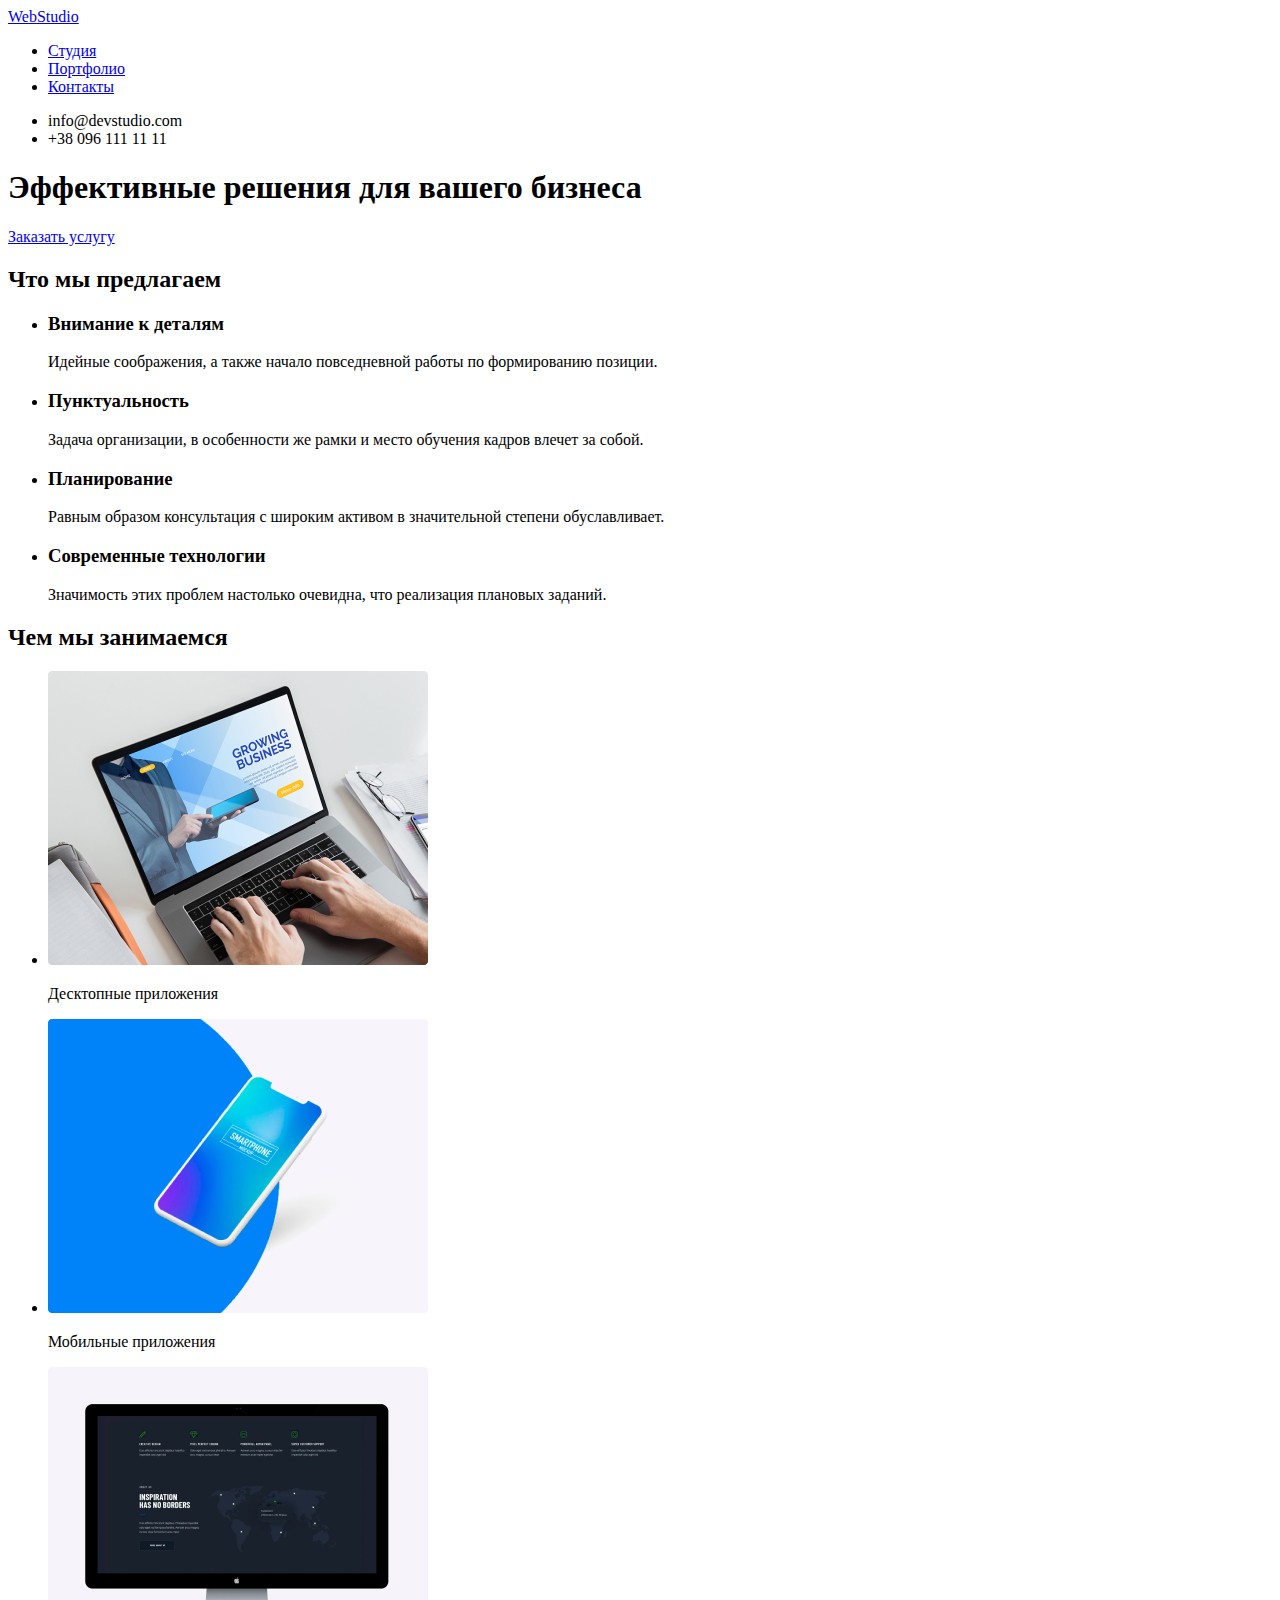
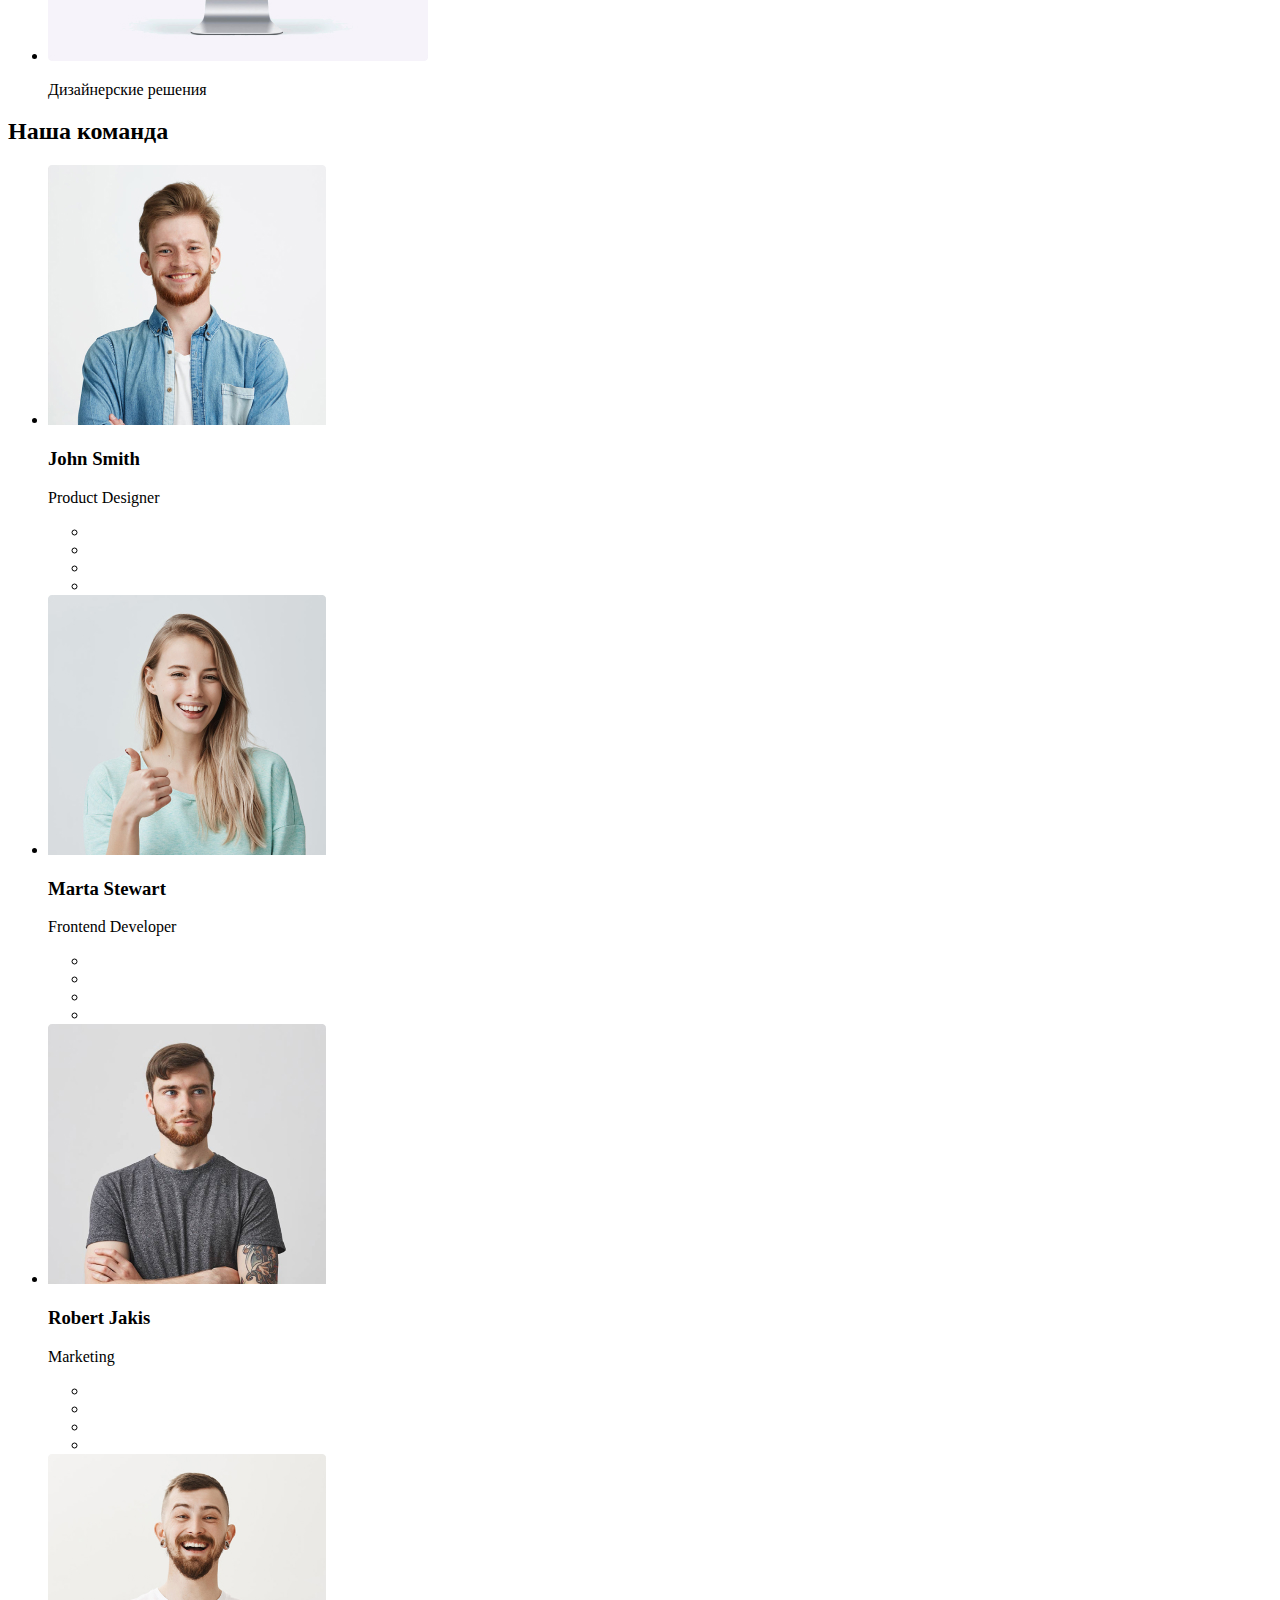
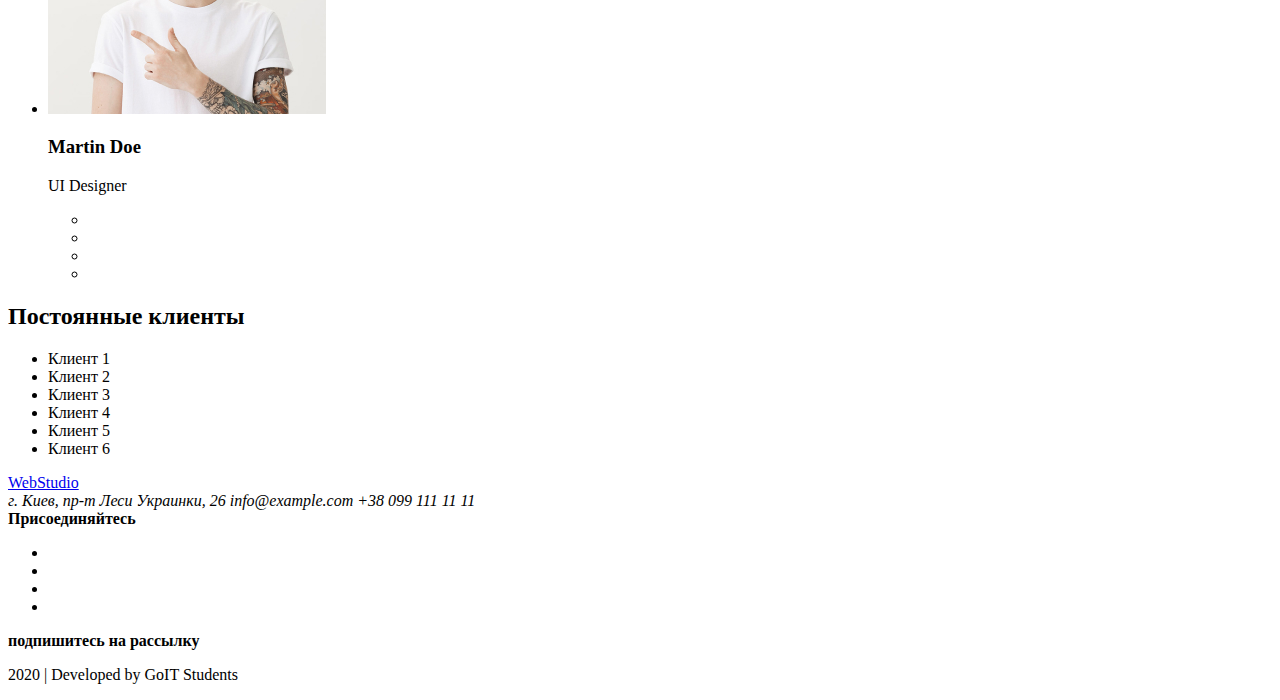
==== index.html @ 09ff15b6 "files from first hw added" ====
<!DOCTYPE html>
<html lang="ru">

<head>
    <meta charset="UTF-8">
    <meta name="viewport" content="width=device-width, initial-scale=1.0">
    <title>Web Studio</title>
</head>

<body>
    <header>
        <nav>
            <a href="#">
                <span>Web</span>Studio
            </a>
            <ul>
                <li><a href="#">Студия</a></li>
                <li><a href="#">Портфолио</a></li>
                <li><a href="#">Контакты</a></li>
            </ul>
        </nav>
        <ul>
            <li>info@devstudio.com</li>
            <li>+38 096 111 11 11</li>
        </ul>

    </header>
    <main>
        <section>
            <h1>Эффективные решения для вашего бизнеса</h1>
            <a href="#">Заказать услугу</a>
        </section>
        <section>
            <h2>Что мы предлагаем</h2>
            <ul>
                <li>
                    <h3>Внимание к деталям</h3>
                    <p>Идейные соображения, а также начало повседневной работы по формированию позиции.</p>
                </li>
                <li>
                    <h3>Пунктуальность</h3>
                    <p>Задача организации, в особенности же рамки и место обучения кадров влечет за собой.</p>
                </li>
                <li>
                    <h3>Планирование</h3>
                    <p>Равным образом консультация с широким активом в значительной степени обуславливает.</p>
                </li>
                <li>
                    <h3>Современные технологии</h3>
                    <p>Значимость этих проблем настолько очевидна, что реализация плановых заданий.</p>
                </li>
            </ul>
        </section>
        <section>
            <h2>Чем мы занимаемся</h2>
            <ul>
                <li>
                    <img src="./images/personal-computer.jpg" alt="Приложение для ПК" width="380" height="294">
                    <p>Десктопные приложения</p>
                </li>
                <li>
                    <img src="./images/mobile.jpg" alt="Приложение для телефона" width="380" height="294">
                    <p>Мобильные приложения</p>
                </li>
                <li>
                    <img src="./images/app.jpg" alt="Дизайн" width="380" height="294">
                    <p>Дизайнерские решения</p>
                </li>
            </ul>
        </section>
        <section>
            <h2>Наша команда</h2>
            <ul>
                <li>
                    <img src="./images/product-designer.jpg" alt="Джон Смит" width="278" height="260">
                    <h3>John Smith</h3>
                    <p>Product Designer</p>
                    <ul>
                        <li><a href="" aria-label="Instagram link"></a></li>
                        <li><a href="" aria-label="Twitter link"></a></li>
                        <li><a href="" aria-label="Facebook link"></a></li>
                        <li><a href="" aria-label="Linkedin link"></a></li>
                    </ul>
                </li>
                <li>
                    <img src="./images/frontend-developer.jpg" alt="Марта Стюарт" width="278" height="260">
                    <h3>Marta Stewart</h3>
                    <p>Frontend Developer</p>
                    <ul>
                        <li><a href="" aria-label="Instagram link"></a> </li>
                        <li><a href="" aria-label="Twitter link"></a></li>
                        <li><a href="" aria-label="Facebook link"></a></li>
                        <li><a href="" aria-label="Linkedin link"></a></li>
                    </ul>
                </li>
                <li>
                    <img src="./images/marketing.jpg" alt="Роберт Джекис" width="278" height="260">
                    <h3>Robert Jakis</h3>
                    <p>Marketing</p>
                    <ul>
                        <li><a href="" aria-label="Instagram link"></a></li>
                        <li><a href="" aria-label="Twitter link"></a></li>
                        <li><a href="" aria-label="Facebook link"></a></li>
                        <li><a href="" aria-label="Linkedin link"></a></li>
                    </ul>
                </li>
                <li>
                    <img src="./images/designer.jpg" alt="Мартин Дое" width="278" height="260">
                    <h3>Martin Doe</h3>
                    <p>UI Designer</p>
                    <ul>
                        <li><a href="" aria-label="Instagram link"></a></li>
                        <li><a href="" aria-label="Twitter link"></a></li>
                        <li><a href="" aria-label="Facebook link"></a></li>
                        <li><a href="" aria-label="Linkedin link"></a></li>
                    </ul>
                </li>
            </ul>
        </section>
        <section>
            <h2>Постоянные клиенты</h2>
            <ul>
                <li>Клиент 1</li>
                <li>Клиент 2</li>
                <li>Клиент 3</li>
                <li>Клиент 4</li>
                <li>Клиент 5</li>
                <li>Клиент 6</li>
            </ul>
        </section>
    </main>
    <footer>
        <a href="#">
            <span>Web</span>Studio
        </a>
        <address>
            г. Киев, пр-т Леси Украинки, 26
            info@example.com
            +38 099 111 11 11
        </address>
        <b>Присоединяйтесь</b>
        <ul>
            <li><a href="" aria-label="Instagram link"></a></li>
            <li><a href="" aria-label="Twitter link"></a></li>
            <li><a href="" aria-label="Facebook link"></a></li>
            <li><a href="" aria-label="Linkedin link"></a></li>
        </ul>
        <b>подпишитесь на рассылку</b>
        <p>2020 | Developed by GoIT Students</p>
    </footer>
</body>

</html>
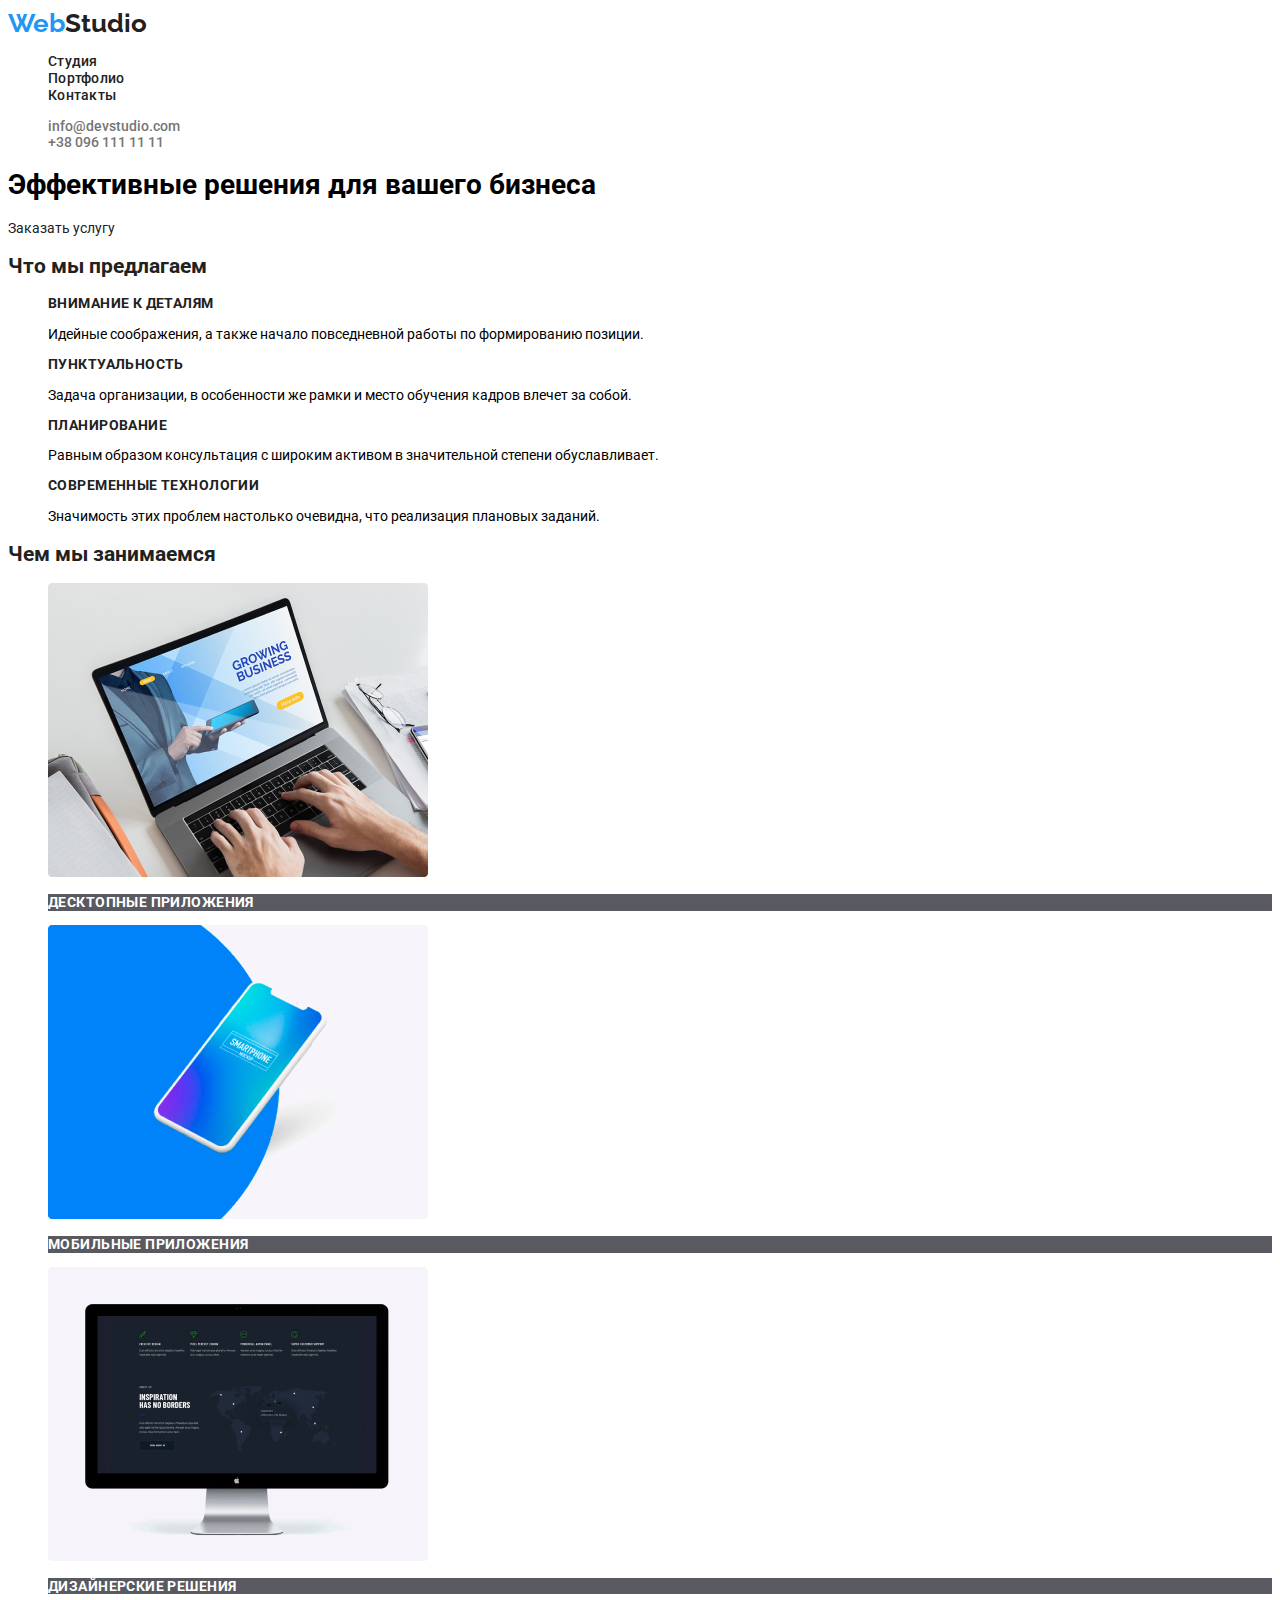
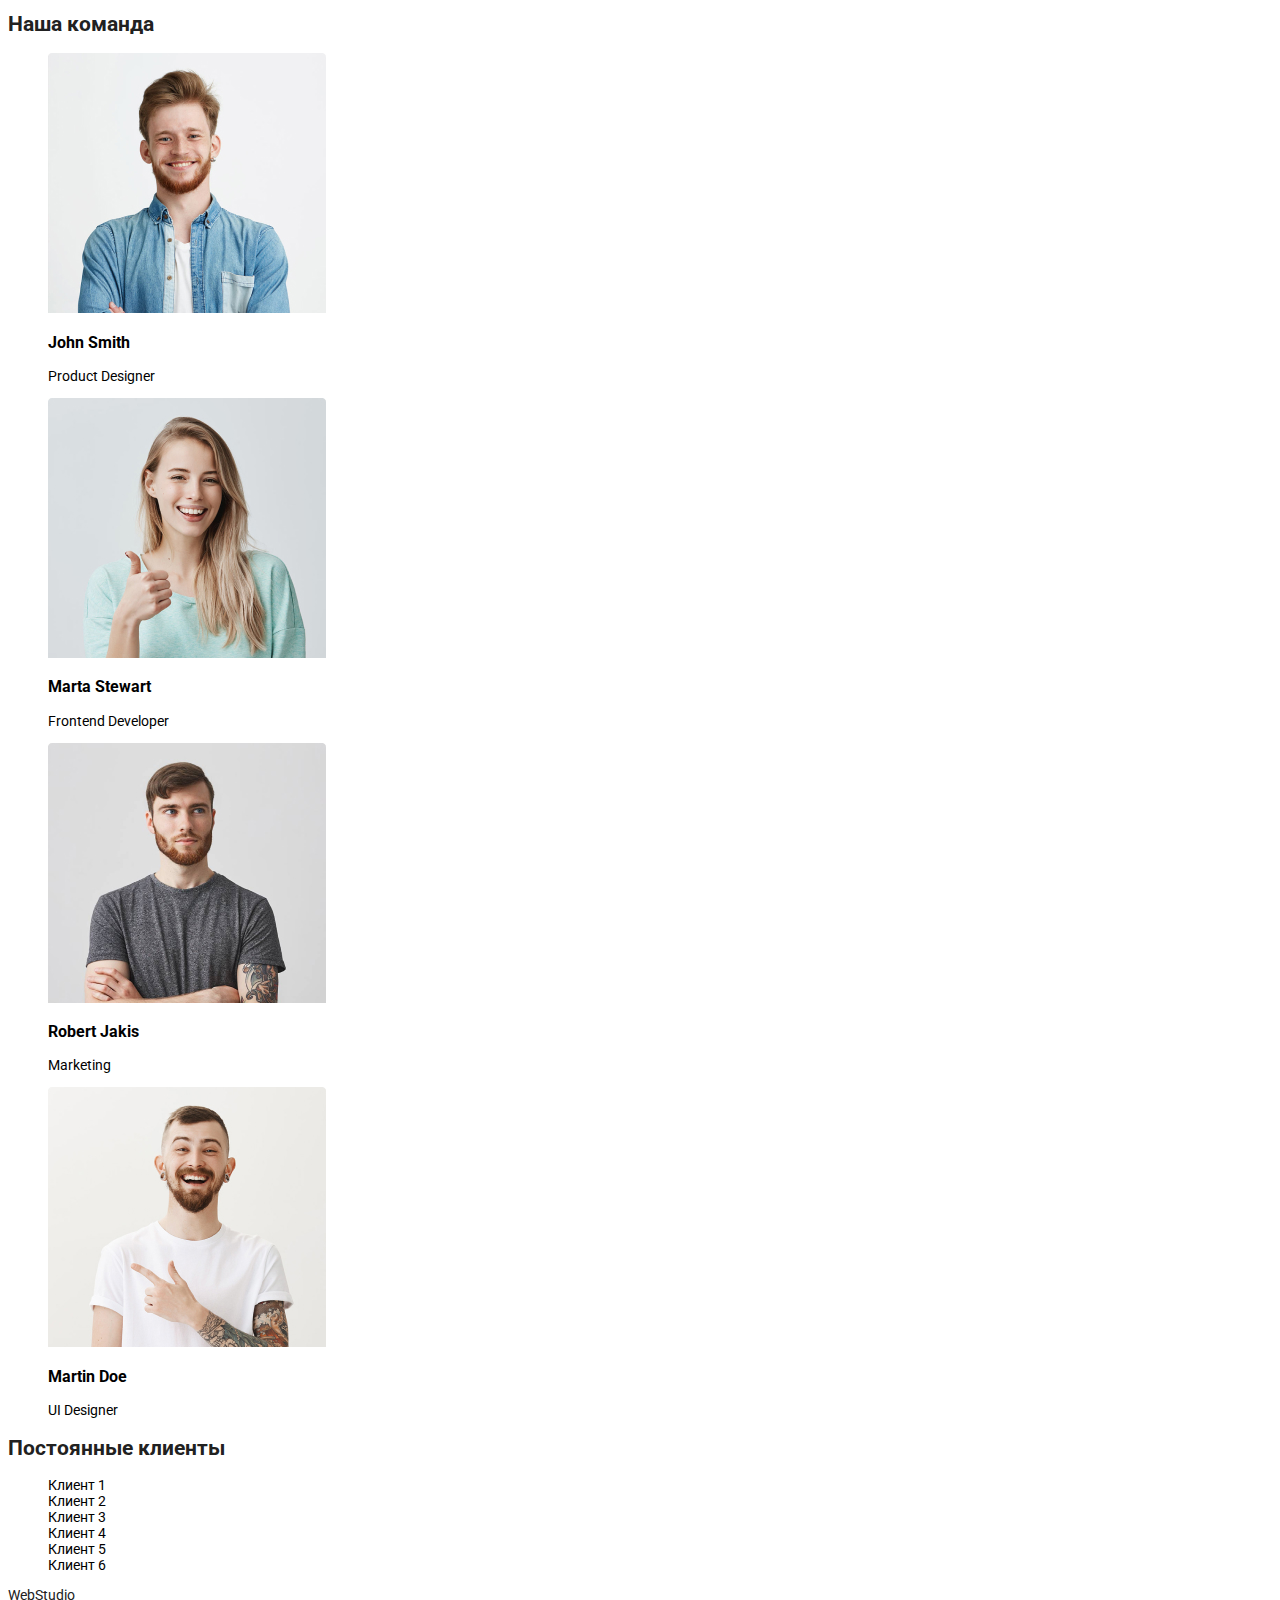
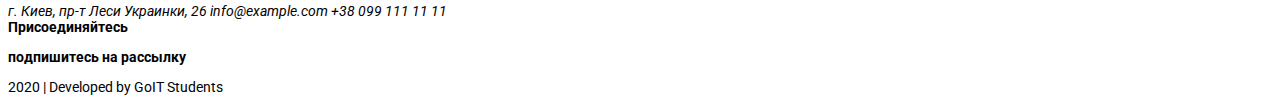
==== commit dcc4361d: "colors and fonts for header added" ====
--- a/index.html
+++ b/index.html
@@ -5,23 +5,28 @@
     <meta charset="UTF-8">
     <meta name="viewport" content="width=device-width, initial-scale=1.0">
     <title>Web Studio</title>
+    <link
+        href="https://fonts.googleapis.com/css2?family=Raleway:wght@700&family=Roboto:ital,wght@0,400;0,700;1,900&display=swap"
+        rel="stylesheet">
+
+    <link rel="stylesheet" href="./css/styles.css">
 </head>
 
 <body>
     <header>
         <nav>
-            <a href="#">
+            <a href="./index.html" class="logo">
                 <span>Web</span>Studio
             </a>
             <ul>
-                <li><a href="#">Студия</a></li>
-                <li><a href="#">Портфолио</a></li>
-                <li><a href="#">Контакты</a></li>
+                <li><a href="./index.html" class="main-navigation">Студия</a></li>
+                <li><a href="./portfolio.html" class="main-navigation">Портфолио</a></li>
+                <li><a href="#" class="main-navigation">Контакты</a></li>
             </ul>
         </nav>
         <ul>
-            <li>info@devstudio.com</li>
-            <li>+38 096 111 11 11</li>
+            <li class="contact-navigation">info@devstudio.com</li>
+            <li class="contact-navigation">+38 096 111 11 11</li>
         </ul>
 
     </header>
@@ -31,45 +36,45 @@
             <a href="#">Заказать услугу</a>
         </section>
         <section>
-            <h2>Что мы предлагаем</h2>
+            <h2 class="section-heading">Что мы предлагаем</h2>
             <ul>
                 <li>
-                    <h3>Внимание к деталям</h3>
+                    <h3 class="heading-type">Внимание к деталям</h3>
                     <p>Идейные соображения, а также начало повседневной работы по формированию позиции.</p>
                 </li>
                 <li>
-                    <h3>Пунктуальность</h3>
+                    <h3 class="heading-type">Пунктуальность</h3>
                     <p>Задача организации, в особенности же рамки и место обучения кадров влечет за собой.</p>
                 </li>
                 <li>
-                    <h3>Планирование</h3>
+                    <h3 class="heading-type">Планирование</h3>
                     <p>Равным образом консультация с широким активом в значительной степени обуславливает.</p>
                 </li>
                 <li>
-                    <h3>Современные технологии</h3>
+                    <h3 class="heading-type">Современные технологии</h3>
                     <p>Значимость этих проблем настолько очевидна, что реализация плановых заданий.</p>
                 </li>
             </ul>
         </section>
         <section>
-            <h2>Чем мы занимаемся</h2>
+            <h2 class="section-heading">Чем мы занимаемся</h2>
             <ul>
                 <li>
                     <img src="./images/personal-computer.jpg" alt="Приложение для ПК" width="380" height="294">
-                    <p>Десктопные приложения</p>
+                    <p class="heading-type white">Десктопные приложения</p>
                 </li>
                 <li>
                     <img src="./images/mobile.jpg" alt="Приложение для телефона" width="380" height="294">
-                    <p>Мобильные приложения</p>
+                    <p class="heading-type white">Мобильные приложения</p>
                 </li>
                 <li>
                     <img src="./images/app.jpg" alt="Дизайн" width="380" height="294">
-                    <p>Дизайнерские решения</p>
+                    <p class="heading-type white">Дизайнерские решения</p>
                 </li>
             </ul>
         </section>
         <section>
-            <h2>Наша команда</h2>
+            <h2 class="section-heading">Наша команда</h2>
             <ul>
                 <li>
                     <img src="./images/product-designer.jpg" alt="Джон Смит" width="278" height="260">
@@ -118,7 +123,7 @@
             </ul>
         </section>
         <section>
-            <h2>Постоянные клиенты</h2>
+            <h2 class="section-heading">Постоянные клиенты</h2>
             <ul>
                 <li>Клиент 1</li>
                 <li>Клиент 2</li>
@@ -130,7 +135,7 @@
         </section>
     </main>
     <footer>
-        <a href="#">
+        <a href="./index.html">
             <span>Web</span>Studio
         </a>
         <address>
--- a/css/styles.css
+++ b/css/styles.css
@@ -0,0 +1,68 @@
+/* цвет основного текста #212121
+вторичный цвет текста #757575
+дополнительный цвет #FFFFFF
+акцент #2196F3
+основной цвет фона #E5E5E5
+дополнительный цвет фона #F5F4FA
+*/
+:root {
+--primary-text-color: #212121;
+--secondary-text-color: #757575;
+--white-text-color: #FFFFFF;
+--accent-text-color: #2196F3; 
+--main-bg-color: #E5E5E5;
+--secondary-bg-color: #F5F4FA;
+}
+body {
+    font-family: 'Roboto', sans-serif;
+    font-size: 14px;
+}
+ul {
+    list-style-type: none;
+}
+a {
+    text-decoration: none;
+    color: var(--primary-text-color);
+}
+.heading-type {
+    color: var(--primary-text-color);
+    font-size: 14px;
+    text-transform: uppercase;
+    font-weight: bold;
+    letter-spacing: 0.03em;
+    line-height: 1.2;
+}
+.white {
+    color: var(--white-text-color);
+    background: rgba(47, 48, 58, 0.8);
+}
+.section-heading {
+    color: var(--primary-text-color);
+}
+.logo {
+    font-family: 'Raleway', sans-serif;
+    font-size: 26px;
+    line-height: 1.2;
+    font-weight: bold;
+}
+.logo>span {
+    color: var(--accent-text-color);
+}
+.main-navigation {
+    font-weight: 500;
+    font-size: 14px;
+    line-height: 1.2;
+    letter-spacing: 0.02em;
+}
+.main-navigation:hover,
+.main-navigation:focus {
+    color: var(--accent-text-color);
+}
+.contact-navigation {
+    color: var(--secondary-text-color);
+    font-weight: 500;
+}
+.contact-navigation:hover {
+    color: var(--accent-text-color);
+    cursor: pointer;
+}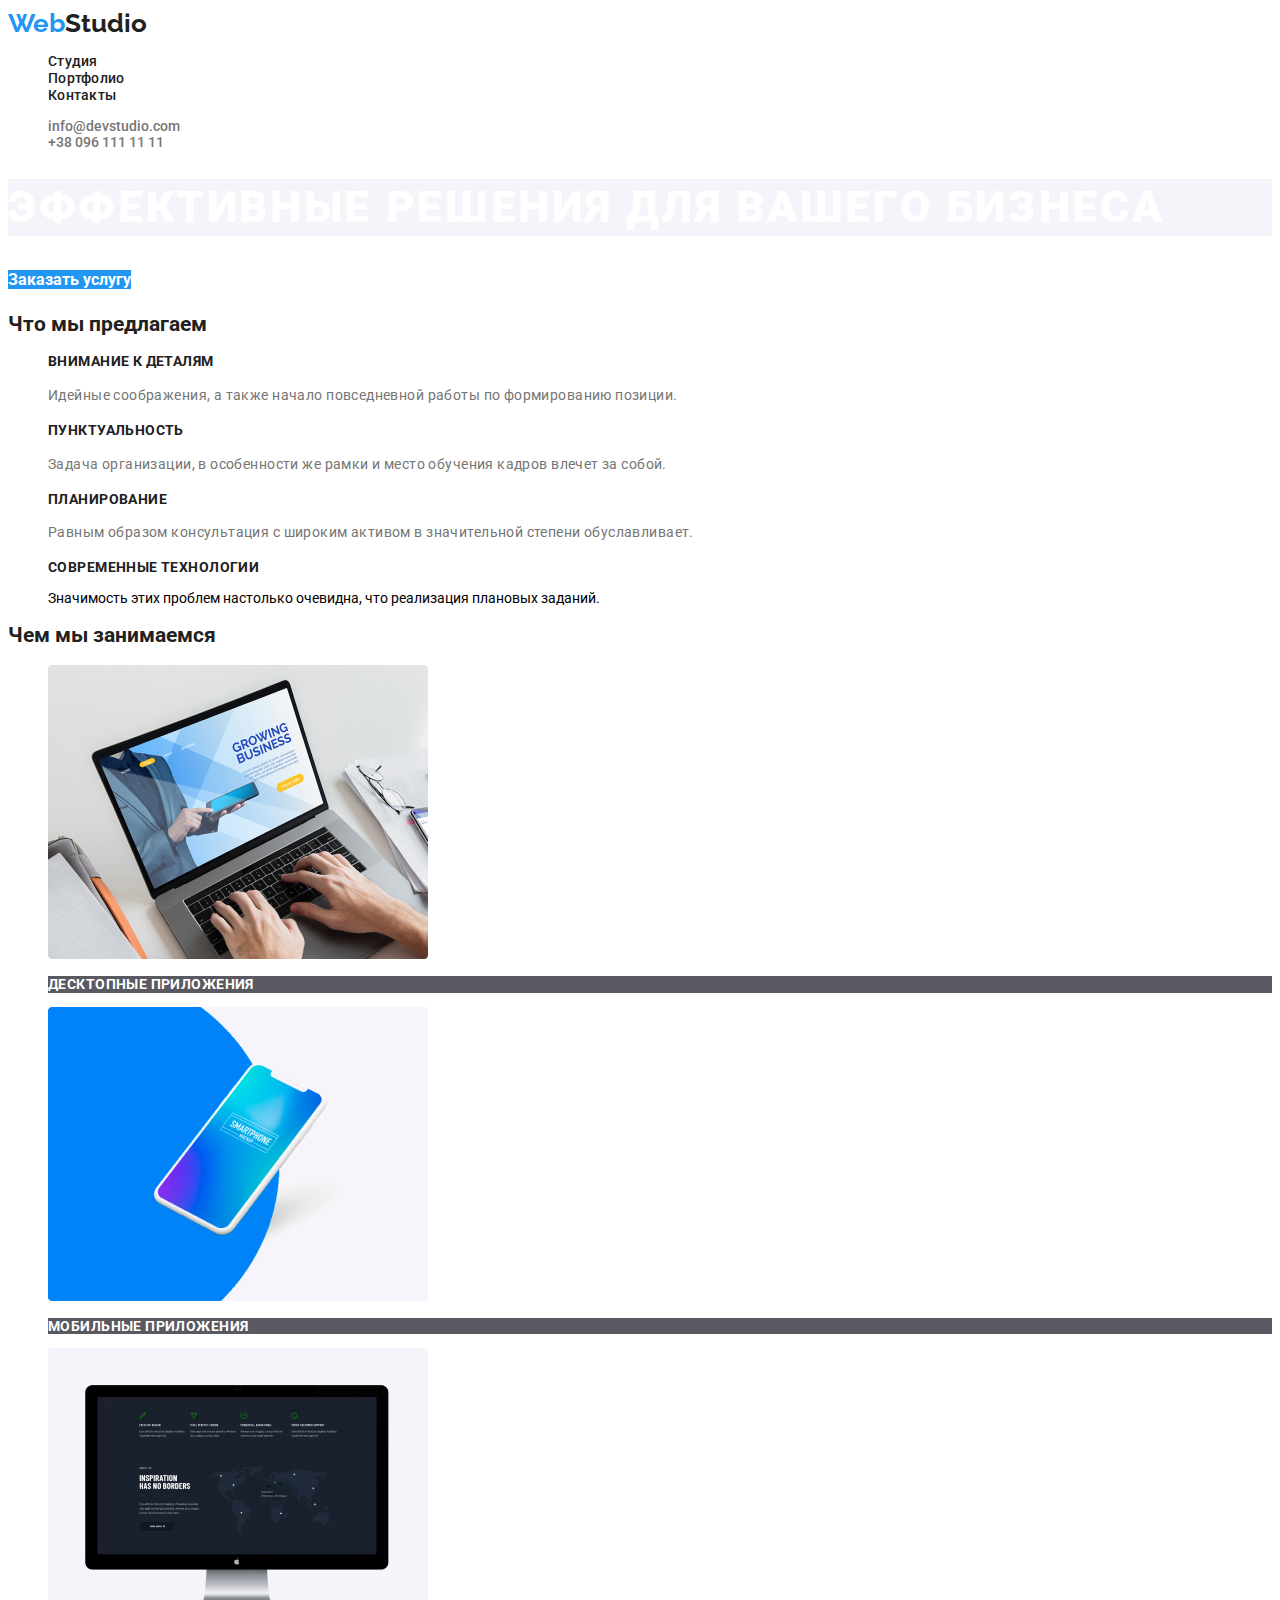
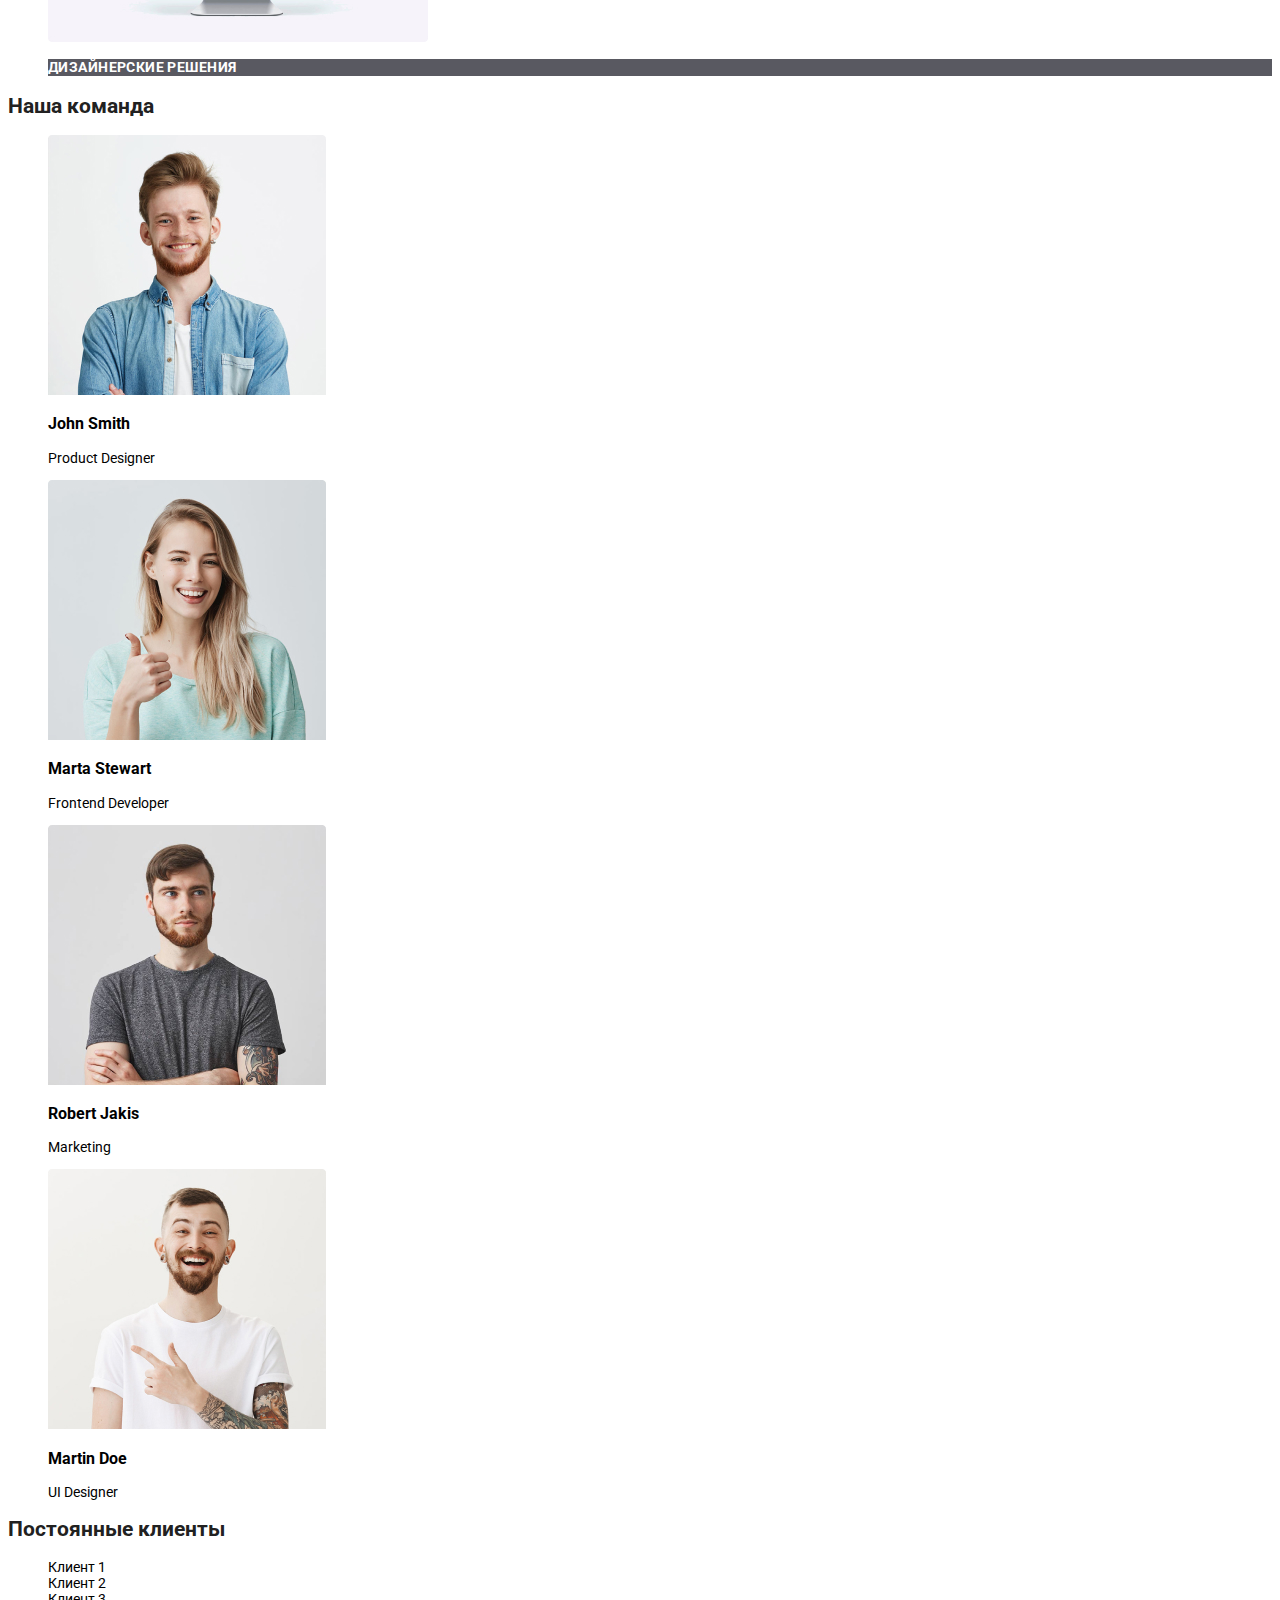
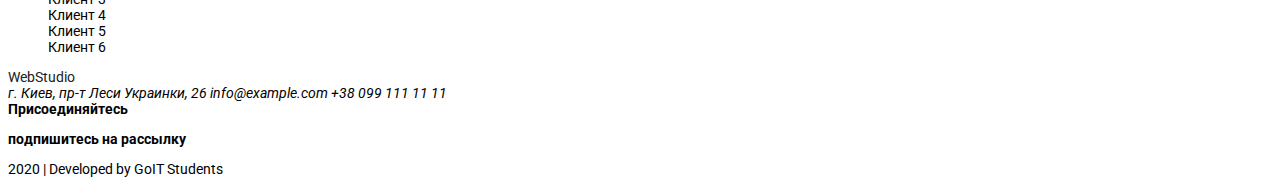
==== commit 9ef13eb9: "secion styles added" ====
--- a/index.html
+++ b/index.html
@@ -33,22 +33,25 @@
     <main>
         <section>
             <h1>Эффективные решения для вашего бизнеса</h1>
-            <a href="#">Заказать услугу</a>
+            <a href="#" class="to-order">Заказать услугу</a>
         </section>
         <section>
             <h2 class="section-heading">Что мы предлагаем</h2>
             <ul>
                 <li>
                     <h3 class="heading-type">Внимание к деталям</h3>
-                    <p>Идейные соображения, а также начало повседневной работы по формированию позиции.</p>
+                    <p class="secion-text">Идейные соображения, а также начало повседневной работы по формированию
+                        позиции.</p>
                 </li>
                 <li>
                     <h3 class="heading-type">Пунктуальность</h3>
-                    <p>Задача организации, в особенности же рамки и место обучения кадров влечет за собой.</p>
+                    <p class="secion-text">Задача организации, в особенности же рамки и место обучения кадров влечет за
+                        собой.</p>
                 </li>
                 <li>
                     <h3 class="heading-type">Планирование</h3>
-                    <p>Равным образом консультация с широким активом в значительной степени обуславливает.</p>
+                    <p class="secion-text">Равным образом консультация с широким активом в значительной степени
+                        обуславливает.</p>
                 </li>
                 <li>
                     <h3 class="heading-type">Современные технологии</h3>
--- a/css/styles.css
+++ b/css/styles.css
@@ -12,6 +12,7 @@
 --accent-text-color: #2196F3; 
 --main-bg-color: #E5E5E5;
 --secondary-bg-color: #F5F4FA;
+--accent-bg-color: #2196F3;
 }
 body {
     font-family: 'Roboto', sans-serif;
@@ -22,21 +23,6 @@
 }
 a {
     text-decoration: none;
-    color: var(--primary-text-color);
-}
-.heading-type {
-    color: var(--primary-text-color);
-    font-size: 14px;
-    text-transform: uppercase;
-    font-weight: bold;
-    letter-spacing: 0.03em;
-    line-height: 1.2;
-}
-.white {
-    color: var(--white-text-color);
-    background: rgba(47, 48, 58, 0.8);
-}
-.section-heading {
     color: var(--primary-text-color);
 }
 .logo {
@@ -65,4 +51,41 @@
 .contact-navigation:hover {
     color: var(--accent-text-color);
     cursor: pointer;
+}
+h1 {
+    color: var(--white-text-color);
+    font-weight: 900;
+    font-size: 44px;
+    line-height: 1.3;
+    letter-spacing: 0.06em;
+    text-transform: uppercase;
+    background-color: var(--secondary-bg-color);
+}
+.to-order {
+    color: var(--white-text-color);
+    font-size: 16px;
+    font-weight: bold;
+    line-height: 1.8;
+    background-color: var(--accent-bg-color);
+}
+.heading-type {
+    color: var(--primary-text-color);
+    font-size: 14px;
+    text-transform: uppercase;
+    font-weight: bold;
+    letter-spacing: 0.03em;
+    line-height: 1.2;
+}
+.white {
+    color: var(--white-text-color);
+    background: rgba(47, 48, 58, 0.8);
+    
+}
+.section-heading {
+    color: var(--primary-text-color);
+}
+.secion-text {
+    color: var(--secondary-text-color);
+    line-height: 1.7;
+    letter-spacing: 0.03em;
 }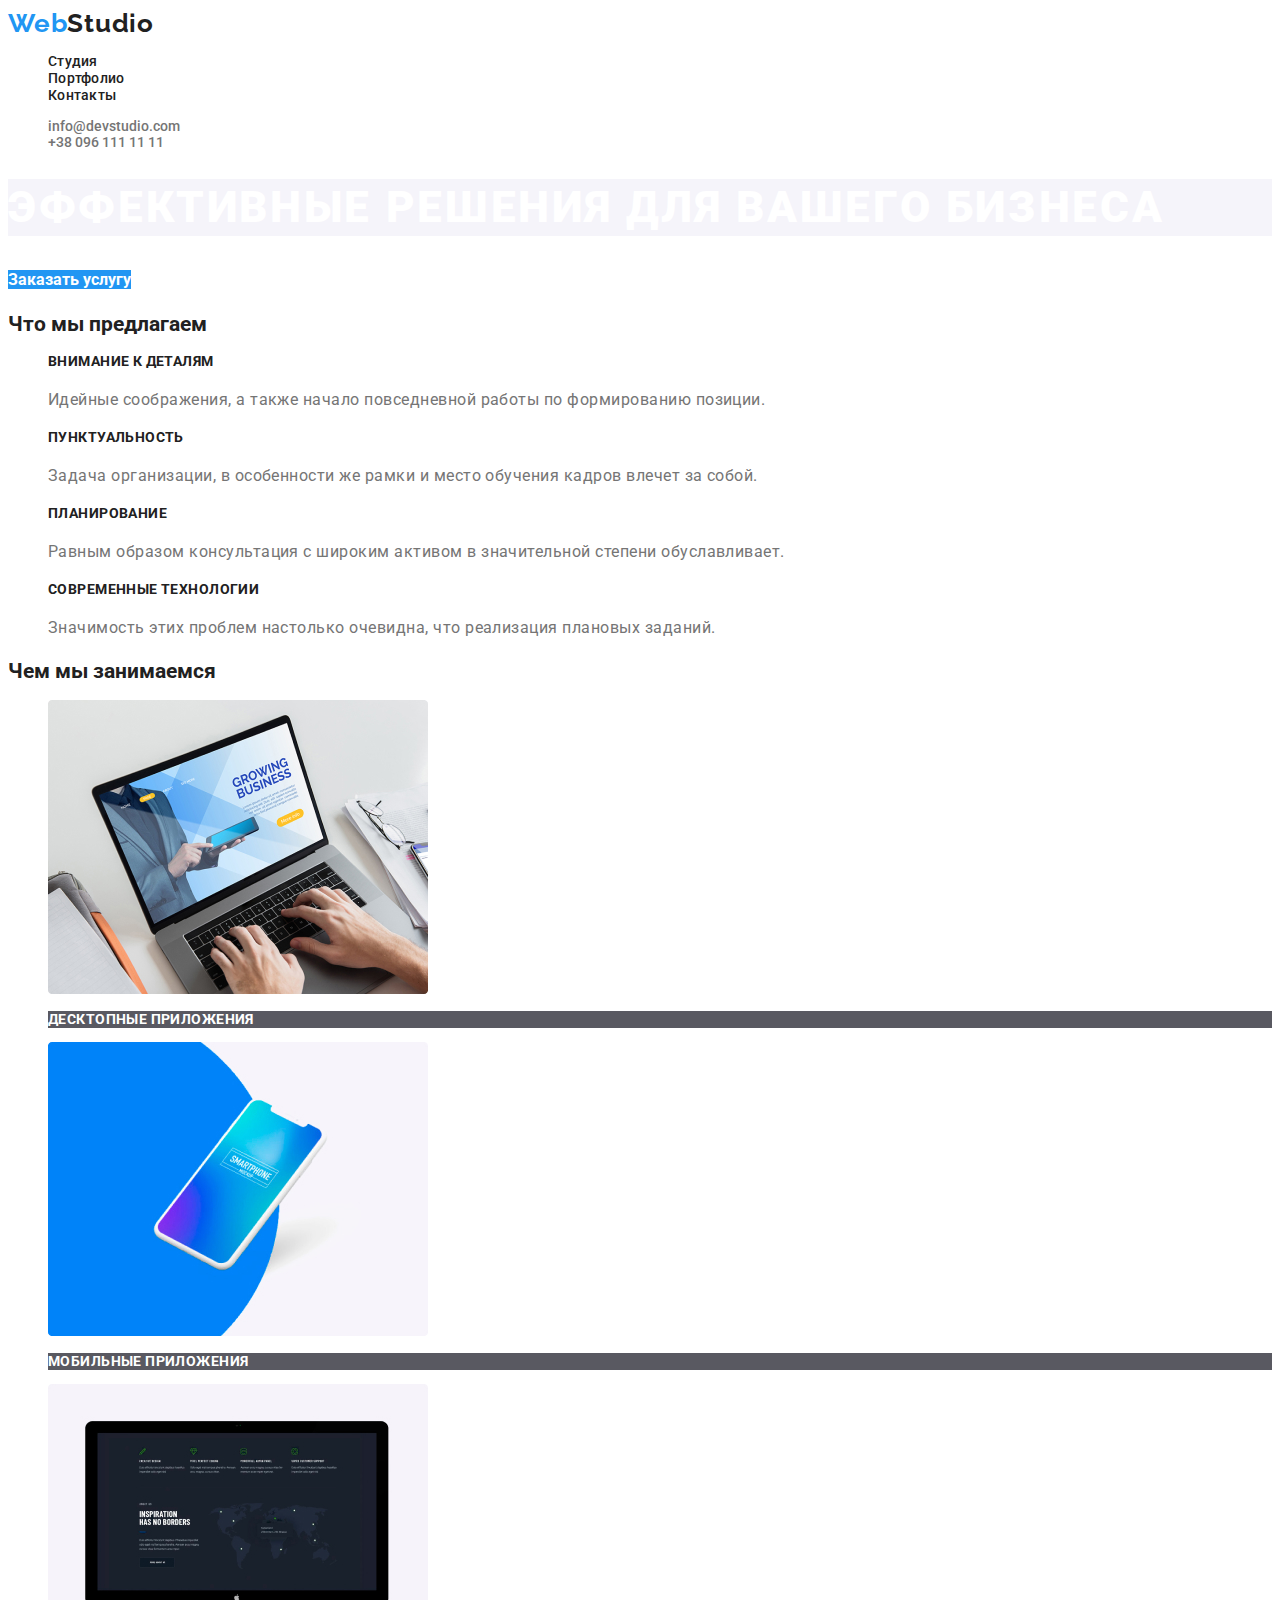
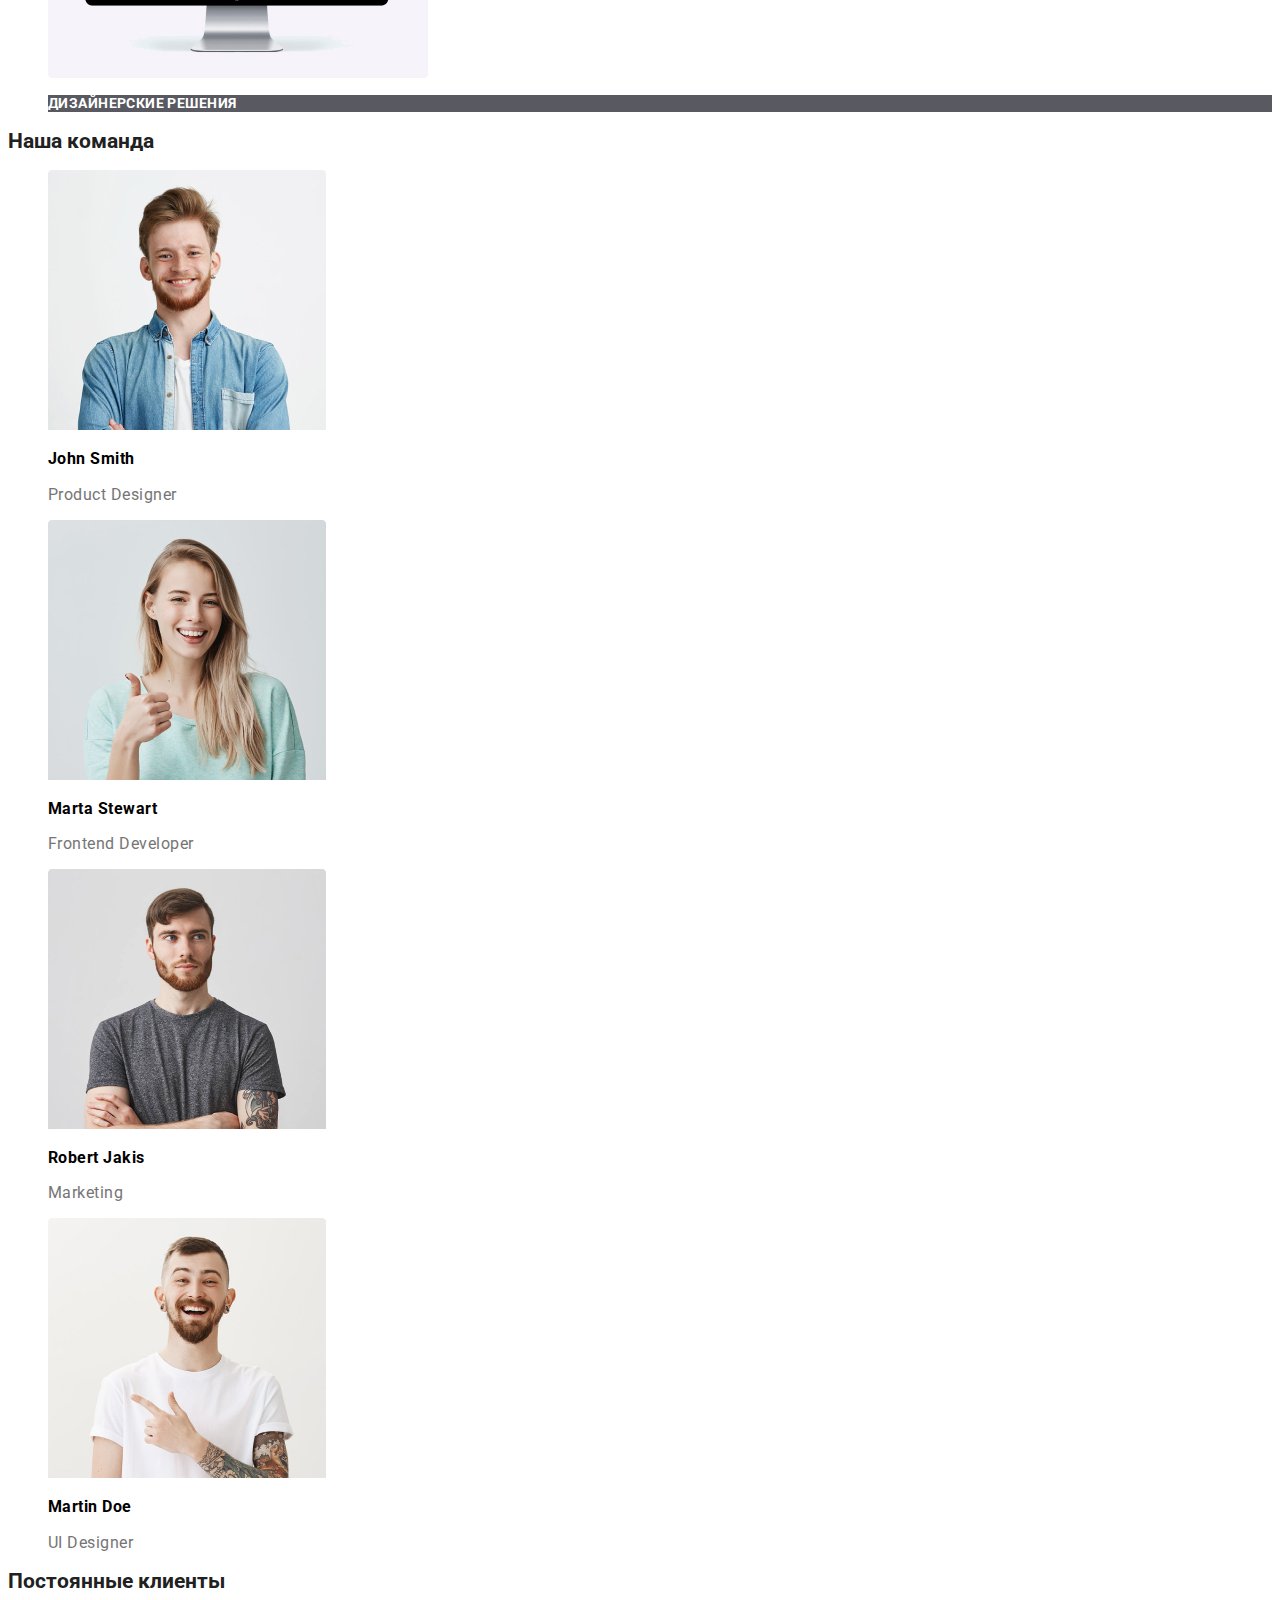
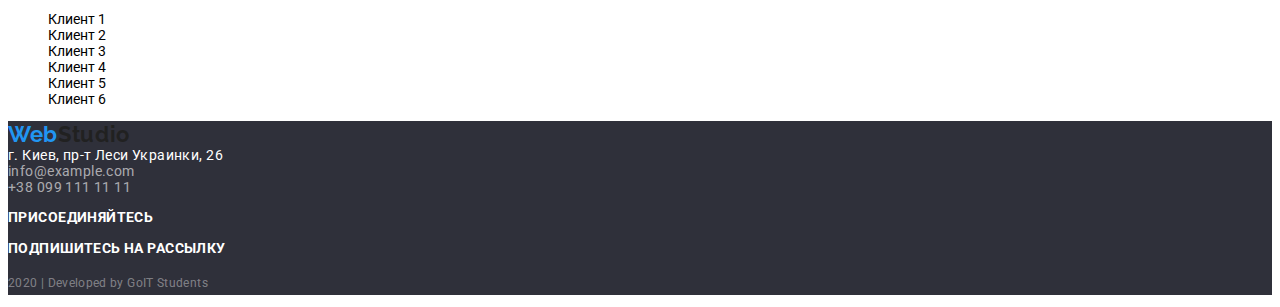
==== commit 0e4fc59a: "fonts and colors added" ====
--- a/index.html
+++ b/index.html
@@ -55,7 +55,8 @@
                 </li>
                 <li>
                     <h3 class="heading-type">Современные технологии</h3>
-                    <p>Значимость этих проблем настолько очевидна, что реализация плановых заданий.</p>
+                    <p class="secion-text">Значимость этих проблем настолько очевидна, что реализация плановых заданий.
+                    </p>
                 </li>
             </ul>
         </section>
@@ -79,7 +80,7 @@
         <section>
             <h2 class="section-heading">Наша команда</h2>
             <ul>
-                <li>
+                <li class="our-comand">
                     <img src="./images/product-designer.jpg" alt="Джон Смит" width="278" height="260">
                     <h3>John Smith</h3>
                     <p>Product Designer</p>
@@ -90,7 +91,7 @@
                         <li><a href="" aria-label="Linkedin link"></a></li>
                     </ul>
                 </li>
-                <li>
+                <li class="our-comand">
                     <img src="./images/frontend-developer.jpg" alt="Марта Стюарт" width="278" height="260">
                     <h3>Marta Stewart</h3>
                     <p>Frontend Developer</p>
@@ -101,7 +102,7 @@
                         <li><a href="" aria-label="Linkedin link"></a></li>
                     </ul>
                 </li>
-                <li>
+                <li class="our-comand">
                     <img src="./images/marketing.jpg" alt="Роберт Джекис" width="278" height="260">
                     <h3>Robert Jakis</h3>
                     <p>Marketing</p>
@@ -112,7 +113,7 @@
                         <li><a href="" aria-label="Linkedin link"></a></li>
                     </ul>
                 </li>
-                <li>
+                <li class="our-comand">
                     <img src="./images/designer.jpg" alt="Мартин Дое" width="278" height="260">
                     <h3>Martin Doe</h3>
                     <p>UI Designer</p>
@@ -138,23 +139,24 @@
         </section>
     </main>
     <footer>
-        <a href="./index.html">
+        <a href="./index.html" class="logo smaller-type">
             <span>Web</span>Studio
         </a>
         <address>
-            г. Киев, пр-т Леси Украинки, 26
-            info@example.com
-            +38 099 111 11 11
+            г. Киев, пр-т Леси Украинки, 26 </br>
+            <span>
+                info@example.com</br>
+                +38 099 111 11 11 </span>
         </address>
-        <b>Присоединяйтесь</b>
+        <p class="footer-links">Присоединяйтесь</p>
         <ul>
             <li><a href="" aria-label="Instagram link"></a></li>
             <li><a href="" aria-label="Twitter link"></a></li>
             <li><a href="" aria-label="Facebook link"></a></li>
             <li><a href="" aria-label="Linkedin link"></a></li>
         </ul>
-        <b>подпишитесь на рассылку</b>
-        <p>2020 | Developed by GoIT Students</p>
+        <p class="footer-links">подпишитесь на рассылку</p>
+        <p class="copyright">2020 | Developed by GoIT Students</p>
     </footer>
 </body>
 
--- a/css/styles.css
+++ b/css/styles.css
@@ -4,15 +4,18 @@
 акцент #2196F3
 основной цвет фона #E5E5E5
 дополнительный цвет фона #F5F4FA
+цвет фона в футере #2F303A
 */
+/* общая стилизация */
 :root {
---primary-text-color: #212121;
---secondary-text-color: #757575;
---white-text-color: #FFFFFF;
---accent-text-color: #2196F3; 
---main-bg-color: #E5E5E5;
---secondary-bg-color: #F5F4FA;
---accent-bg-color: #2196F3;
+    --primary-text-color: #212121;
+    --secondary-text-color: #757575;
+    --white-text-color: #FFFFFF;
+    --accent-text-color: #2196F3; 
+    --main-bg-color: #E5E5E5;
+    --secondary-bg-color: #F5F4FA;
+    --third-bg-color: #2F303A;
+    --accent-bg-color: #2196F3;
 }
 body {
     font-family: 'Roboto', sans-serif;
@@ -25,11 +28,13 @@
     text-decoration: none;
     color: var(--primary-text-color);
 }
+/*-------------------------Header главная страница---------------------------*/
 .logo {
     font-family: 'Raleway', sans-serif;
     font-size: 26px;
     line-height: 1.2;
     font-weight: bold;
+    letter-spacing: 0.03em;
 }
 .logo>span {
     color: var(--accent-text-color);
@@ -52,6 +57,7 @@
     color: var(--accent-text-color);
     cursor: pointer;
 }
+/*---------------------------секции домашней страницы----------------------------------*/
 h1 {
     color: var(--white-text-color);
     font-weight: 900;
@@ -79,7 +85,6 @@
 .white {
     color: var(--white-text-color);
     background: rgba(47, 48, 58, 0.8);
-    
 }
 .section-heading {
     color: var(--primary-text-color);
@@ -88,4 +93,75 @@
     color: var(--secondary-text-color);
     line-height: 1.7;
     letter-spacing: 0.03em;
+}
+.our-comand h3,p {
+    font-size: 16px;
+    line-height: 1.2;
+    letter-spacing: 0.03em;
+}
+.our-comand p {
+    font-weight: normal;
+    color: var(--secondary-text-color);
+}
+/*---------------------------------------footer-----------------*/
+footer {
+    background-color: var(--third-bg-color);
+    letter-spacing: 0.03em;
+}
+.smaller-type {
+    font-size: 22px;
+}
+footer address {
+    color: var(--white-text-color);
+    font-style: normal;
+}
+address span {
+    color: rgba(255, 255, 255, 0.6);
+}
+.footer-links {
+    color: var(--white-text-color);
+    font-weight: bold;
+    text-transform: uppercase;
+    font-size: 14px;
+    line-height: 1.2;
+}
+.copyright {
+    font-size: 12px;
+    line-height: 2;
+    color: rgba(255, 255, 255, 0.4);
+}
+/*---------------------------------------Портфолио----------------------------*/
+.nav-button {
+    color: var(--primary-text-color);
+    background-color: var(--secondary-bg-color);
+    font-family: 'Roboto', sans-serif;
+    font-size: 16px;
+    font-weight: 500;
+    line-height: 1.6;
+    letter-spacing: 0.03em;
+    cursor: pointer;
+}
+.nav-button:hover, .nav-button:focus {
+    color: var(--white-text-color);
+    background-color: var(--accent-bg-color);
+}
+.projects-title {
+    color: var(--primary-text-color);
+    font-size: 18px;
+    line-height: 2;
+    letter-spacing: 0.06em;
+}
+.projects-type {
+    color: var(--secondary-text-color);
+    font-size: 16px;
+    line-height: 1.8;
+    letter-spacing: 0.03em;
+}
+.projects-text {
+    color: var(--white-text-color);
+    background-color: var(--accent-bg-color);
+    font-size: 18px;
+    font-weight: normal;
+    line-height: 1.5;
+    letter-spacing: 0.03em;
 }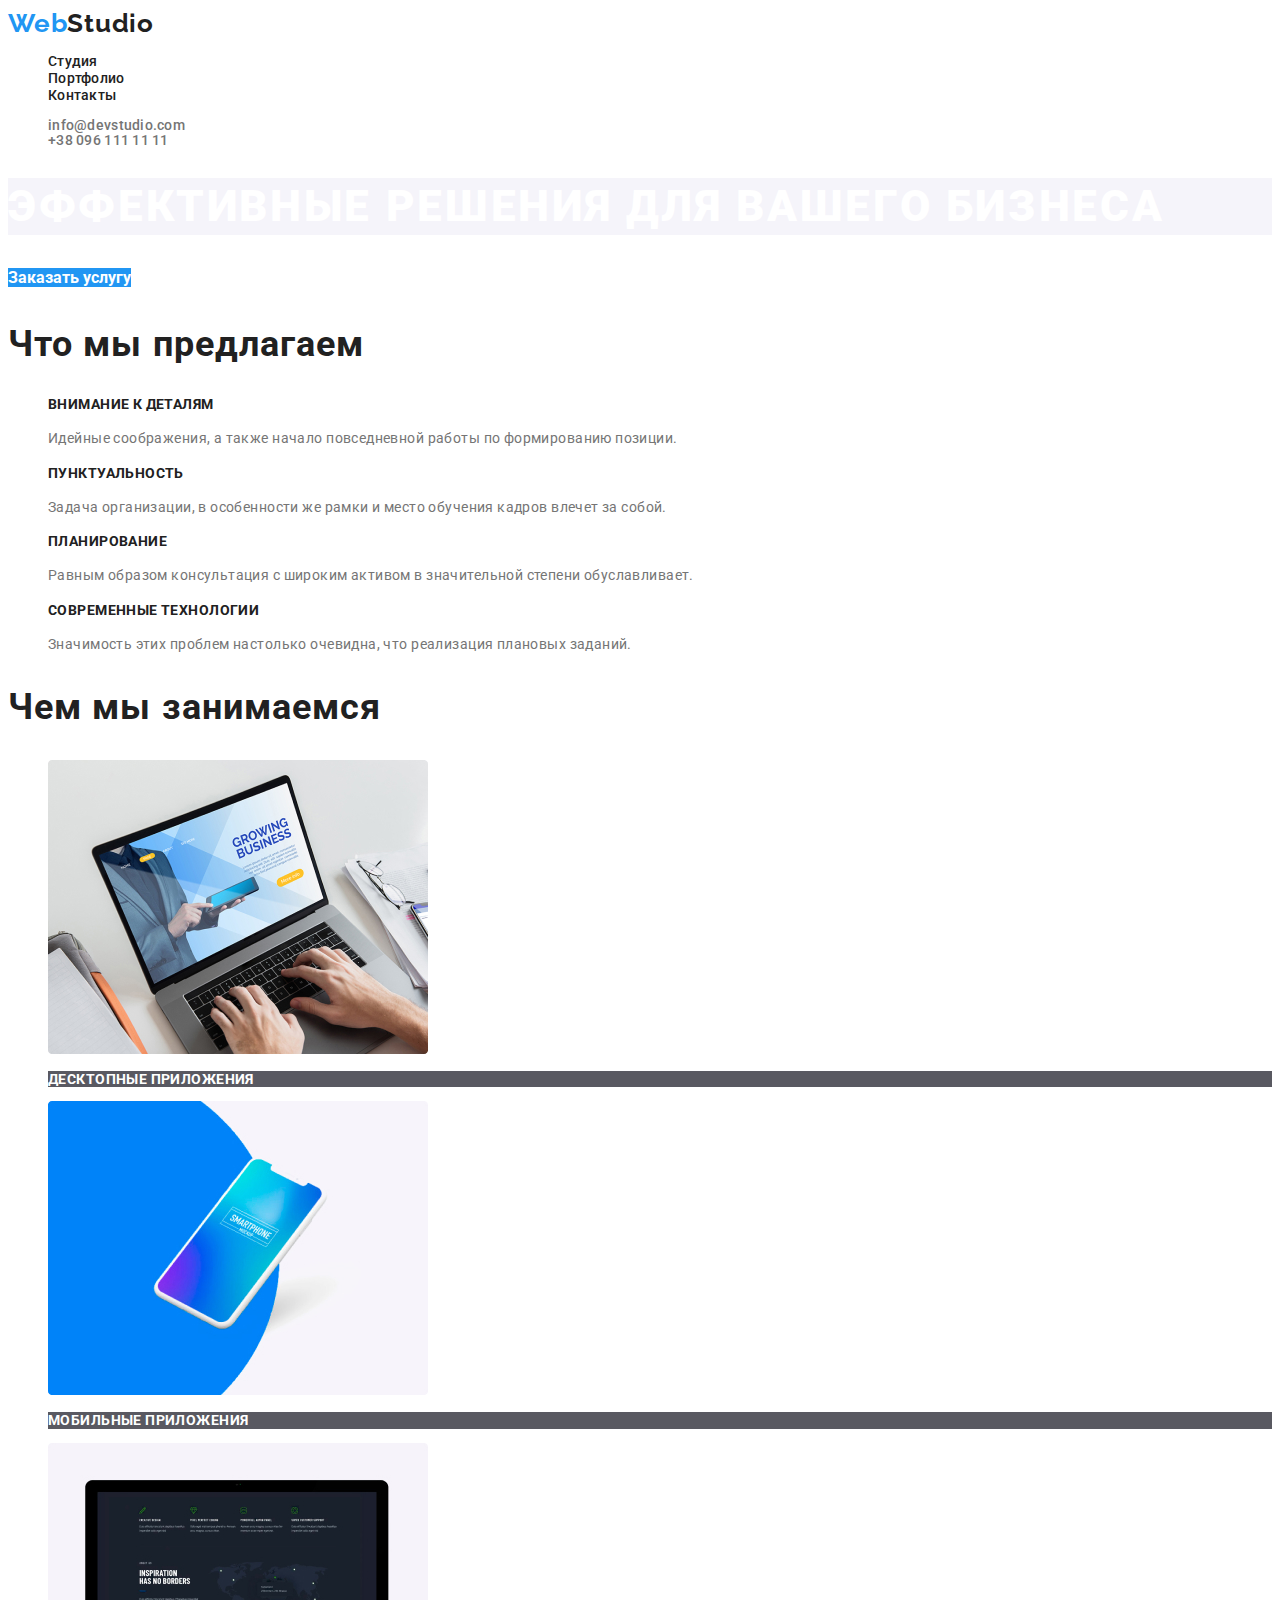
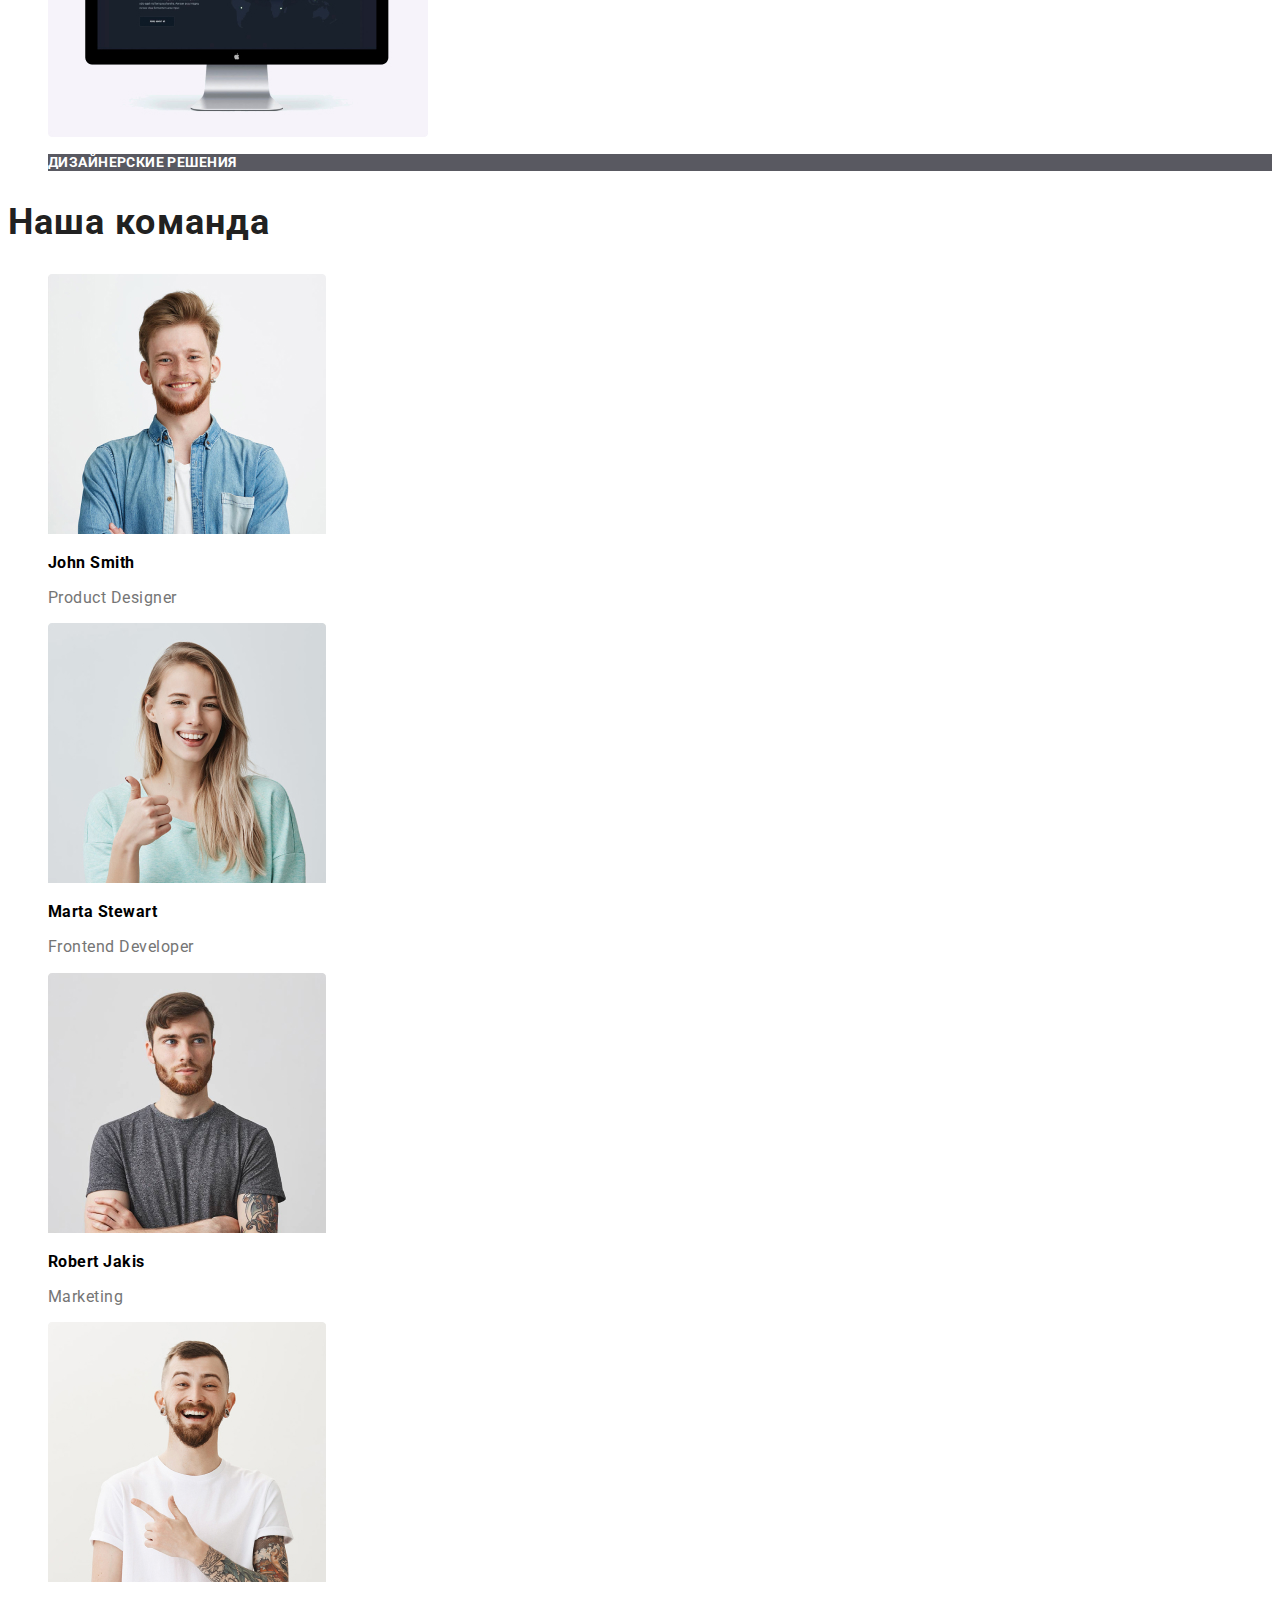
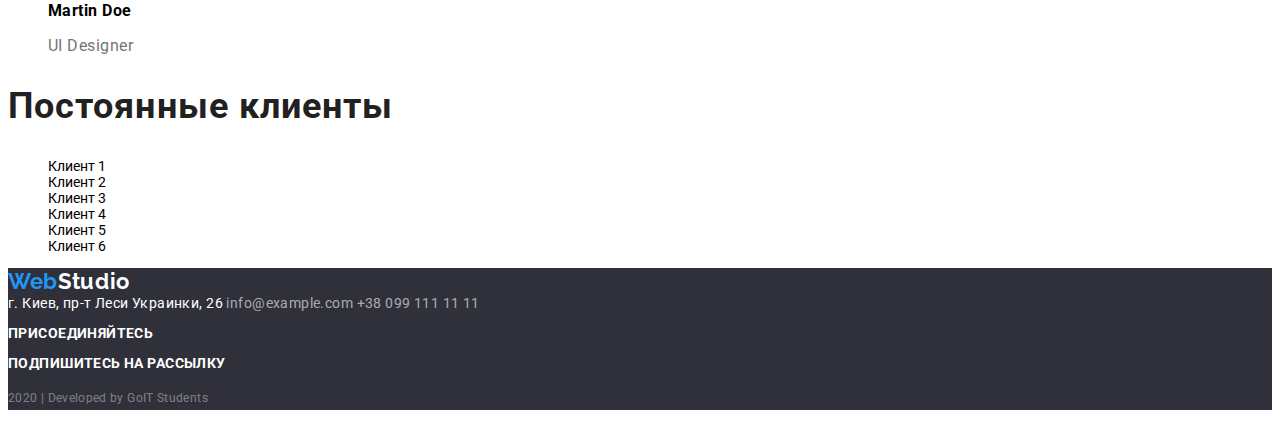
==== commit 375b2457: "error correction" ====
--- a/index.html
+++ b/index.html
@@ -143,9 +143,9 @@
             <span>Web</span>Studio
         </a>
         <address>
-            г. Киев, пр-т Леси Украинки, 26 </br>
+            г. Киев, пр-т Леси Украинки, 26
             <span>
-                info@example.com</br>
+                info@example.com
                 +38 099 111 11 11 </span>
         </address>
         <p class="footer-links">Присоединяйтесь</p>
--- a/css/styles.css
+++ b/css/styles.css
@@ -33,7 +33,7 @@
     font-family: 'Raleway', sans-serif;
     font-size: 26px;
     line-height: 1.2;
-    font-weight: bold;
+    font-weight: 700;
     letter-spacing: 0.03em;
 }
 .logo>span {
@@ -41,7 +41,6 @@
 }
 .main-navigation {
     font-weight: 500;
-    font-size: 14px;
     line-height: 1.2;
     letter-spacing: 0.02em;
 }
@@ -49,9 +48,14 @@
 .main-navigation:focus {
     color: var(--accent-text-color);
 }
+.main-navigation:active {
+    color: var(--accent-text-color);
+}
 .contact-navigation {
     color: var(--secondary-text-color);
     font-weight: 500;
+    letter-spacing: 0.02em;
+    line-height: 1.1;
 }
 .contact-navigation:hover {
     color: var(--accent-text-color);
@@ -70,7 +74,7 @@
 .to-order {
     color: var(--white-text-color);
     font-size: 16px;
-    font-weight: bold;
+    font-weight: 700;
     line-height: 1.8;
     background-color: var(--accent-bg-color);
 }
@@ -78,7 +82,7 @@
     color: var(--primary-text-color);
     font-size: 14px;
     text-transform: uppercase;
-    font-weight: bold;
+    font-weight: 700;
     letter-spacing: 0.03em;
     line-height: 1.2;
 }
@@ -88,9 +92,14 @@
 }
 .section-heading {
     color: var(--primary-text-color);
+    font-weight: 700;
+    font-size: 36px;
+    line-height: 1.2;
+    letter-spacing: 0.03em
 }
 .secion-text {
     color: var(--secondary-text-color);
+    font-size: 14px;
     line-height: 1.7;
     letter-spacing: 0.03em;
 }
@@ -100,7 +109,7 @@
     letter-spacing: 0.03em;
 }
 .our-comand p {
-    font-weight: normal;
+    font-weight: 400;
     color: var(--secondary-text-color);
 }
 /*---------------------------------------footer-----------------*/
@@ -110,6 +119,7 @@
 }
 .smaller-type {
     font-size: 22px;
+    color: var(--white-text-color);
 }
 footer address {
     color: var(--white-text-color);
@@ -120,7 +130,7 @@
 }
 .footer-links {
     color: var(--white-text-color);
-    font-weight: bold;
+    font-weight: 700;
     text-transform: uppercase;
     font-size: 14px;
     line-height: 1.2;
@@ -161,7 +171,7 @@
     color: var(--white-text-color);
     background-color: var(--accent-bg-color);
     font-size: 18px;
-    font-weight: normal;
+    font-weight: 400;
     line-height: 1.5;
     letter-spacing: 0.03em;
 }